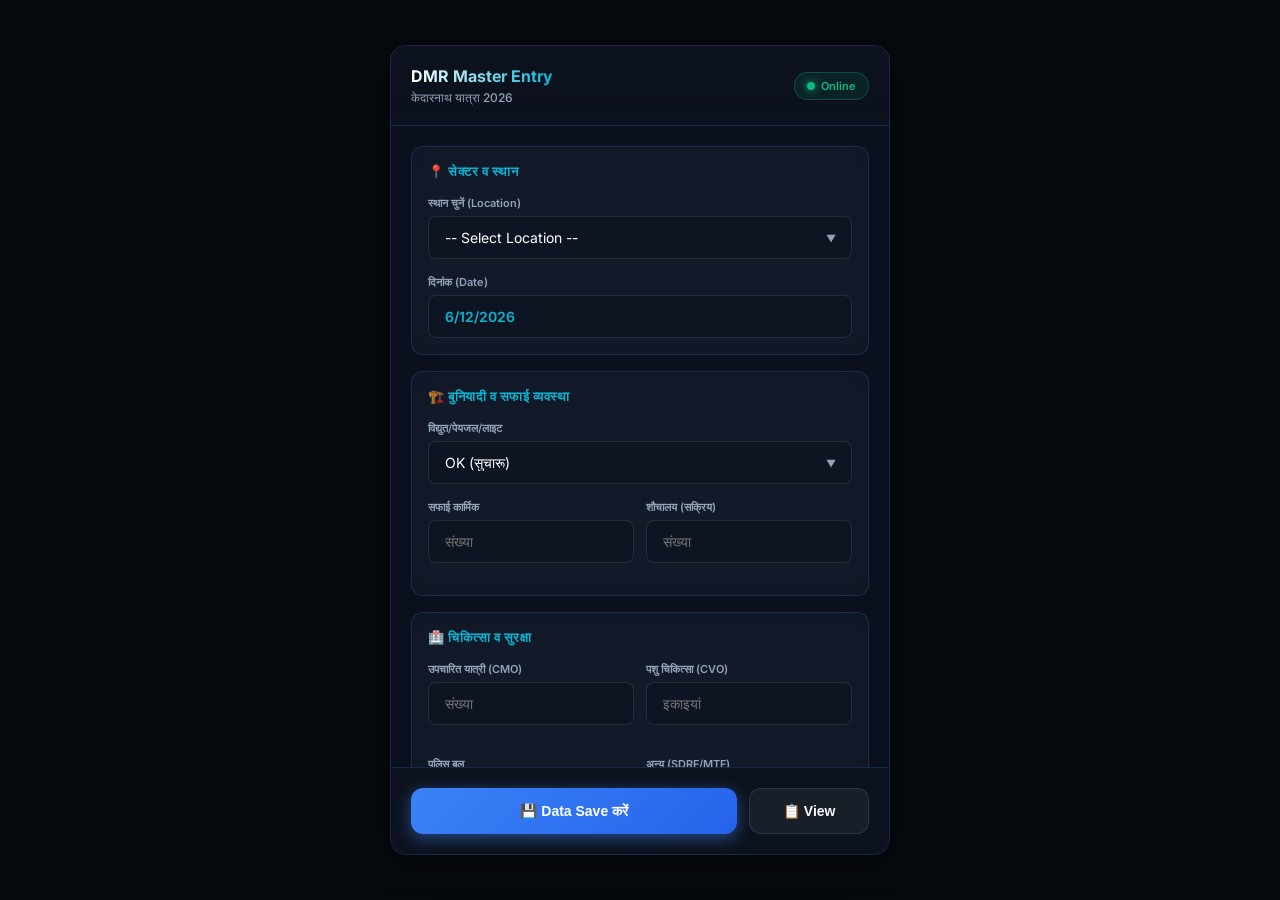
==== dmr_entry.html @ 3276c36f "Initial commit: Yatra GIS Project 2026" ====
<!DOCTYPE html>
<html lang="hi">
<head>
    <meta charset="UTF-8">
    <meta name="viewport" content="width=device-width, initial-scale=1.0, maximum-scale=1.0, user-scalable=no">
    <title>केदारनाथ DMR Master Entry | Offline-First Sync</title>
    <link rel="preconnect" href="https://fonts.googleapis.com">
    <link href="https://fonts.googleapis.com/css2?family=Inter:wght@300;400;500;600;700&display=swap" rel="stylesheet">
    <style>
        :root {
            --bg-deep: #06090e;
            --bg-panel: rgba(13, 19, 31, 0.85);
            --bg-card: rgba(22, 31, 48, 0.7);
            --primary: #3b82f6;
            --primary-glow: rgba(59, 130, 246, 0.5);
            --accent: #06b6d4;
            --green: #10b981;
            --red: #ef4444;
            --yellow: #f59e0b;
            --border: rgba(59, 130, 246, 0.2);
            --text-main: #f8fafc;
            --text-muted: #94a3b8;
            --shadow: 0 8px 32px 0 rgba(0, 0, 0, 0.37);
            --radius: 16px;
        }

        * { margin: 0; padding: 0; box-sizing: border-box; }

        body {
            font-family: 'Inter', sans-serif;
            background: var(--bg-deep) url('https://images.unsplash.com/photo-1626621341517-bbf3d9990a23?auto=format&fit=crop&q=80&w=2070&ixlib=rb-4.0.3') no-repeat center center fixed;
            background-size: cover;
            color: var(--text-main);
            display: flex;
            justify-content: center;
            align-items: center;
            min-height: 100vh;
            backdrop-filter: blur(8px);
            -webkit-backdrop-filter: blur(8px);
        }

        /* Glassmorphism Container */
        .app-container {
            width: 100%;
            max-width: 500px;
            height: 100vh;
            background: var(--bg-panel);
            backdrop-filter: blur(16px);
            -webkit-backdrop-filter: blur(16px);
            border-left: 1px solid var(--border);
            border-right: 1px solid var(--border);
            display: flex;
            flex-direction: column;
            position: relative;
            box-shadow: var(--shadow);
            overflow: hidden;
        }

        @media (min-width: 600px) {
            .app-container {
                height: 90vh;
                border-radius: var(--radius);
                border: 1px solid var(--border);
            }
        }

        /* Header */
        header {
            padding: 20px;
            border-bottom: 1px solid var(--border);
            display: flex;
            justify-content: space-between;
            align-items: center;
            background: linear-gradient(180deg, rgba(13,19,31,0.95) 0%, rgba(13,19,31,0) 100%);
        }
        .title h1 {
            font-size: 16px;
            font-weight: 700;
            background: linear-gradient(90deg, #fff, var(--accent));
            -webkit-background-clip: text;
            -webkit-text-fill-color: transparent;
        }
        .title p {
            font-size: 12px;
            color: var(--text-muted);
            margin-top: 4px;
            font-weight: 500;
        }
        
        /* Network Status Badge */
        .network-status {
            display: flex;
            align-items: center;
            gap: 6px;
            padding: 6px 12px;
            border-radius: 20px;
            font-size: 11px;
            font-weight: 600;
            background: rgba(16, 185, 129, 0.1);
            border: 1px solid rgba(16, 185, 129, 0.3);
            color: var(--green);
            transition: all 0.3s ease;
        }
        .network-status.offline {
            background: rgba(245, 158, 11, 0.1);
            border-color: rgba(245, 158, 11, 0.3);
            color: var(--yellow);
        }
        .status-dot {
            width: 8px;
            height: 8px;
            border-radius: 50%;
            background: var(--green);
            box-shadow: 0 0 8px var(--green);
        }
        .network-status.offline .status-dot {
            background: var(--yellow);
            box-shadow: 0 0 8px var(--yellow);
            animation: pulse 1.5s infinite;
        }

        @keyframes pulse {
            0% { transform: scale(0.95); opacity: 0.5; }
            50% { transform: scale(1.2); opacity: 1; }
            100% { transform: scale(0.95); opacity: 0.5; }
        }

        /* Sync Banner */
        .sync-banner {
            display: none;
            background: linear-gradient(90deg, var(--primary), var(--accent));
            color: white;
            padding: 8px;
            text-align: center;
            font-size: 12px;
            font-weight: 600;
            cursor: pointer;
            animation: slideDown 0.3s ease-out forwards;
        }
        .sync-banner.active { display: block; }
        @keyframes slideDown {
            from { transform: translateY(-100%); }
            to { transform: translateY(0); }
        }

        /* Main Content */
        .main-content {
            flex: 1;
            overflow-y: auto;
            padding: 20px;
            scrollbar-width: none; /* Firefox */
        }
        .main-content::-webkit-scrollbar { display: none; } /* Chrome */

        /* Form Groups */
        .form-section {
            background: var(--bg-card);
            border: 1px solid var(--border);
            border-radius: 12px;
            padding: 16px;
            margin-bottom: 16px;
            box-shadow: inset 0 0 20px rgba(0,0,0,0.2);
        }
        .form-section-title {
            font-size: 13px;
            font-weight: 700;
            color: var(--accent);
            margin-bottom: 16px;
            display: flex;
            align-items: center;
            gap: 8px;
            text-transform: uppercase;
            letter-spacing: 0.5px;
        }

        .form-group {
            margin-bottom: 16px;
            position: relative;
        }
        .form-group:last-child { margin-bottom: 0; }
        
        label {
            display: block;
            font-size: 11px;
            color: var(--text-muted);
            margin-bottom: 6px;
            font-weight: 600;
        }
        
        select, input[type="number"], input[type="text"] {
            width: 100%;
            background: rgba(13, 19, 31, 0.6);
            border: 1px solid rgba(255, 255, 255, 0.1);
            color: white;
            padding: 12px 16px;
            border-radius: 8px;
            font-family: inherit;
            font-size: 14px;
            outline: none;
            transition: all 0.2s ease;
            appearance: none;
        }
        select:focus, input:focus {
            border-color: var(--primary);
            box-shadow: 0 0 0 2px rgba(59, 130, 246, 0.2);
        }

        /* Custom Select Arrow */
        .select-wrapper { position: relative; }
        .select-wrapper::after {
            content: "▼";
            font-size: 10px;
            color: var(--text-muted);
            position: absolute;
            right: 16px;
            top: 50%;
            transform: translateY(-50%);
            pointer-events: none;
        }

        /* Action Buttons */
        .action-container {
            padding: 20px;
            background: rgba(13, 19, 31, 0.95);
            border-top: 1px solid var(--border);
            display: flex;
            gap: 12px;
        }

        .btn {
            flex: 1;
            padding: 14px;
            border-radius: 12px;
            font-weight: 700;
            font-size: 14px;
            border: none;
            cursor: pointer;
            transition: all 0.2s ease;
            display: flex;
            justify-content: center;
            align-items: center;
            gap: 8px;
        }
        .btn-save {
            background: linear-gradient(135deg, var(--primary), #2563eb);
            color: white;
            box-shadow: 0 4px 15px var(--primary-glow);
        }
        .btn-save:hover {
            transform: translateY(-2px);
            box-shadow: 0 6px 20px var(--primary-glow);
        }
        .btn-save:active { transform: translateY(0); }

        .btn-view {
            background: rgba(255, 255, 255, 0.05);
            color: var(--text-main);
            border: 1px solid rgba(255, 255, 255, 0.1);
            flex: 0.3;
        }
        .btn-view:hover { background: rgba(255, 255, 255, 0.1); }

        /* Tabs (View Mode) */
        .view-mode-overlay {
            position: absolute;
            top: 0; left: 0; width: 100%; height: 100%;
            background: var(--bg-deep);
            z-index: 100;
            transform: translateX(100%);
            transition: transform 0.3s cubic-bezier(0.4, 0, 0.2, 1);
            display: flex;
            flex-direction: column;
        }
        .view-mode-overlay.active { transform: translateX(0); }

        .view-header {
            padding: 20px;
            border-bottom: 1px solid var(--border);
            display: flex;
            align-items: center;
            justify-content: space-between;
        }
        .back-btn {
            background: none; border: none;
            color: var(--accent); font-size: 14px; font-weight: 600;
            cursor: pointer; display: flex; align-items: center; gap: 4px;
        }

        .table-container {
            flex: 1;
            overflow: auto;
            padding: 16px;
        }
        table {
            width: 100%;
            border-collapse: collapse;
            font-size: 12px;
        }
        th, td {
            padding: 12px 8px;
            text-align: left;
            border-bottom: 1px solid rgba(255, 255, 255, 0.05);
            white-space: nowrap;
        }
        th {
            background: rgba(255,255,255,0.02);
            color: var(--text-muted);
            font-weight: 600;
            position: sticky;
            top: 0;
            backdrop-filter: blur(10px);
        }
        tr:hover td { background: rgba(255,255,255,0.02); }

        .empty-state {
            text-align: center;
            padding: 40px 20px;
            color: var(--text-muted);
            font-size: 14px;
        }

        /* Toast Message */
        .toast {
            position: absolute;
            bottom: 90px; left: 50%; transform: translateX(-50%) translateY(20px);
            background: rgba(16, 185, 129, 0.9);
            color: white;
            padding: 12px 24px;
            border-radius: 30px;
            font-size: 13px; font-weight: 600;
            opacity: 0; pointer-events: none;
            transition: all 0.3s cubic-bezier(0.4, 0, 0.2, 1);
            box-shadow: 0 10px 25px rgba(16, 185, 129, 0.3);
            z-index: 200;
        }
        .toast.show { opacity: 1; transform: translateX(-50%) translateY(0); }

    </style>
</head>
<body>

    <div class="app-container">
        <!-- Header -->
        <header>
            <div class="title">
                <h1>DMR Master Entry</h1>
                <p>केदारनाथ यात्रा 2026</p>
            </div>
            <div class="network-status" id="networkStatus">
                <div class="status-dot"></div>
                <span id="networkText">Online</span>
            </div>
        </header>

        <!-- Offline Sync Banner -->
        <div class="sync-banner" id="syncBanner" onclick="syncData()">
            ☁️ <span id="unsyncedCount">0</span> Records Pending Sync. Tap to Sync.
        </div>

        <!-- Form Area -->
        <div class="main-content" id="formArea">
            
            <div class="form-section">
                <div class="form-section-title">📍 सेक्टर व स्थान</div>
                <div class="form-group">
                    <label>स्थान चुनें (Location)</label>
                    <div class="select-wrapper">
                        <select id="location" required>
                            <option value="">-- Select Location --</option>
                            <option value="1. सिरोबगड से जवाडी वाईपास">1. सिरोबगड से जवाडी वाईपास</option>
                            <option value="2. जवाडी वाईपास रुद्रप्रयाग-तिलवाड़ा">2. जवाडी वाईपास रुद्रप्रयाग-तिलवाड़ा</option>
                            <option value="3. तिलवाडा से अगस्त्यमुनि">3. तिलवाडा से अगस्त्यमुनि</option>
                            <option value="4. अगस्त्यमुनि से कुण्ड">4. अगस्त्यमुनि से कुण्ड</option>
                            <option value="5. कुण्ड से गुप्तकाशी">5. कुण्ड से गुप्तकाशी</option>
                            <option value="6. गुप्तकाशी से फाटा">6. गुप्तकाशी से फाटा</option>
                            <option value="7. फाटा से सोनप्रयाग">7. फाटा से सोनप्रयाग</option>
                            <option value="8. सोनप्रयाग">8. सोनप्रयाग</option>
                            <option value="9. गौरीकुण्ड">9. गौरीकुण्ड</option>
                            <option value="10. भीमबली">10. भीमबली</option>
                            <option value="11. बडी लिनचैली">11. बडी लिनचैली</option>
                            <option value="12. केदारनाथ घौडा पडाव">12. केदारनाथ घौडा पडाव</option>
                            <option value="13. केदारनाथ हैलीपैड">13. केदारनाथ हैलीपैड</option>
                            <option value="14. केदारनाथ मन्दिर">14. केदारनाथ मन्दिर</option>
                        </select>
                    </div>
                </div>
                <div class="form-group">
                    <label>दिनांक (Date)</label>
                    <input type="text" id="reportDate" readonly style="color: var(--accent); font-weight: 600;">
                </div>
            </div>

            <div class="form-section">
                <div class="form-section-title">🏗️ बुनियादी व सफाई व्यवस्था</div>
                <div class="form-group">
                    <label>विद्युत/पेयजल/लाइट</label>
                    <div class="select-wrapper">
                        <select id="infrastructure">
                            <option value="OK">OK (सुचारू)</option>
                            <option value="Not OK">Not OK (बाधित)</option>
                        </select>
                    </div>
                </div>
                <div style="display: flex; gap: 12px;">
                    <div class="form-group" style="flex:1;">
                        <label>सफाई कार्मिक</label>
                        <input type="number" id="cleaningStaff" placeholder="संख्या" min="0">
                    </div>
                    <div class="form-group" style="flex:1;">
                        <label>शौचालय (सक्रिय)</label>
                        <input type="number" id="toilets" placeholder="संख्या" min="0">
                    </div>
                </div>
            </div>

            <div class="form-section">
                <div class="form-section-title">🏥 चिकित्सा व सुरक्षा</div>
                <div style="display: flex; gap: 12px;">
                    <div class="form-group" style="flex:1;">
                        <label>उपचारित यात्री (CMO)</label>
                        <input type="number" id="cmoTreated" placeholder="संख्या" min="0">
                    </div>
                    <div class="form-group" style="flex:1;">
                        <label>पशु चिकित्सा (CVO)</label>
                        <input type="number" id="cvoUnits" placeholder="इकाइयां" min="0">
                    </div>
                </div>
                <div style="display: flex; gap: 12px; margin-top: 16px;">
                    <div class="form-group" style="flex:1;">
                        <label>पुलिस बल</label>
                        <input type="number" id="policeForce" placeholder="तैनात बल" min="0">
                    </div>
                    <div class="form-group" style="flex:1;">
                        <label>अन्य (SDRF/MTF)</label>
                        <input type="number" id="otherForces" placeholder="तैनात बल" min="0">
                    </div>
                </div>
            </div>

            <div class="form-section">
                <div class="form-section-title">🚶 यात्री व परिवहन व्यवस्था</div>
                <div style="display: flex; gap: 12px;">
                    <div class="form-group" style="flex:1;">
                        <label>यात्री प्रवाह (प्रतिदिन)</label>
                        <input type="number" id="pilgrims" placeholder="यात्री संख्या" min="0">
                    </div>
                    <div class="form-group" style="flex:1;">
                        <label>चैकिंग किए घोड़े/खच्चर</label>
                        <input type="number" id="horses" placeholder="संख्या" min="0">
                    </div>
                </div>
            </div>

            <div class="form-section">
                <div class="form-section-title">♻️ कूड़ा निस्तारण (Kg)</div>
                <div style="display: flex; gap: 12px;">
                    <div class="form-group" style="flex:1;">
                        <label>ठोस अपशिष्ट (Solid Waste)</label>
                        <input type="number" id="solidWaste" placeholder="Kg" min="0">
                    </div>
                    <div class="form-group" style="flex:1;">
                        <label>जैविक कूड़ा (Organic)</label>
                        <input type="number" id="organicWaste" placeholder="Kg" min="0">
                    </div>
                </div>
            </div>

            <div style="height: 20px;"></div> <!-- Bottom Padding padding -->
        </div>

        <!-- Action Bar -->
        <div class="action-container">
            <button class="btn btn-save" onclick="saveData()">💾 Data Save करें</button>
            <button class="btn btn-view" onclick="toggleViewMode()">📋 View</button>
        </div>

        <!-- View Mode Overlay -->
        <div class="view-mode-overlay" id="viewOverlay">
            <div class="view-header">
                <div style="font-weight: 700; color: white;">दैनिक रिपोर्ट (DMR)</div>
                <button class="back-btn" onclick="toggleViewMode()">✕ Close</button>
            </div>
            
            <div class="table-container">
                <div id="tableContent">
                    <!-- Table rendered here via JS -->
                </div>
            </div>
            
            <div class="action-container" style="background: transparent;">
                <button class="btn" style="background: rgba(255,255,255,0.1); color: white;" onclick="exportCSV()">📥 Download CSV</button>
            </div>
        </div>

        <div class="toast" id="toast">✅ Data Saved Offline !</div>
    </div>

    <!-- Application Logic (Offline First) -->
    <script>
        // Set Today's Date
        document.getElementById('reportDate').value = new Date().toLocaleDateString('hi-IN');

        // State variables
        let isOnline = navigator.onLine;
        let pendingSync = [];
        let allRecords = JSON.parse(localStorage.getItem('dmr_data')) || [];

        // Network Listener
        window.addEventListener('online', updateNetworkStatus);
        window.addEventListener('offline', updateNetworkStatus);

        function updateNetworkStatus() {
            isOnline = navigator.onLine;
            const badge = document.getElementById('networkStatus');
            const text = document.getElementById('networkText');
            
            if (isOnline) {
                badge.classList.remove('offline');
                text.textContent = 'Online';
                checkPendingSync();
            } else {
                badge.classList.add('offline');
                text.textContent = 'Offline Saving';
            }
        }

        // Check if there's data to sync to cloud
        function checkPendingSync() {
            pendingSync = allRecords.filter(r => !r.synced);
            const banner = document.getElementById('syncBanner');
            if (pendingSync.length > 0 && isOnline) {
                document.getElementById('unsyncedCount').textContent = pendingSync.length;
                banner.classList.add('active');
            } else {
                banner.classList.remove('active');
            }
        }

        // Initial check
        updateNetworkStatus();

        // Main Save Function
        function saveData() {
            const loc = document.getElementById('location').value;
            if (!loc) {
                alert('कृपया स्थान (Location) चुनें');
                return;
            }

            const record = {
                id: Date.now(),
                date: document.getElementById('reportDate').value,
                location: loc,
                infrastructure: document.getElementById('infrastructure').value || 'OK',
                cleaningStaff: document.getElementById('cleaningStaff').value || '0',
                toilets: document.getElementById('toilets').value || '0',
                cmoTreated: document.getElementById('cmoTreated').value || '-',
                cvoUnits: document.getElementById('cvoUnits').value || '-',
                policeForce: document.getElementById('policeForce').value || '-',
                otherForces: document.getElementById('otherForces').value || '-',
                pilgrims: document.getElementById('pilgrims').value || '-',
                horses: document.getElementById('horses').value || '-',
                solidWaste: document.getElementById('solidWaste').value || '-',
                organicWaste: document.getElementById('organicWaste').value || '-',
                synced: false // Default to offline until synced
            };

            // Remove existing record for this location today if any, to act as update/upsert
            allRecords = allRecords.filter(r => !(r.location === record.location && r.date === record.date));
            allRecords.push(record);
            
            // Save to LocalStorage
            localStorage.setItem('dmr_data', JSON.stringify(allRecords));

            // Reset form partly (keep location but clear numbers)
            ['cleaningStaff','toilets','cmoTreated','cvoUnits','policeForce','otherForces','pilgrims','horses','solidWaste','organicWaste'].forEach(id => {
                document.getElementById(id).value = '';
            });

            // Show Toast & Banner Strategy
            showToast(isOnline ? '✅ Data Saved & Queued!' : '💾 Saved Offline Successfully!');
            checkPendingSync();
            
            // Re-render table if open
            renderTable();
        }

        // Sync Data to "Cloud" (Simulation)
        function syncData() {
            if (!isOnline) {
                alert('You are offline. Please connect to internet to sync.');
                return;
            }
            
            const btn = document.getElementById('syncBanner');
            btn.innerHTML = '🔄 Syncing to Cloud...';
            
            // Simulate API Call duration
            setTimeout(() => {
                allRecords.forEach(r => r.synced = true);
                localStorage.setItem('dmr_data', JSON.stringify(allRecords));
                checkPendingSync();
                btn.innerHTML = '☁️ <span id="unsyncedCount">0</span> Records Pending Sync. Tap to Sync.';
                showToast('🚀 All Data Synced with Master Dashboard!');
                renderTable(); // Update status in table
            }, 1500);
        }

        // Toggle Table View
        function toggleViewMode() {
            const overlay = document.getElementById('viewOverlay');
            overlay.classList.toggle('active');
            if (overlay.classList.contains('active')) {
                renderTable();
            }
        }

        // Draw Table
        function renderTable() {
            const container = document.getElementById('tableContent');
            if (allRecords.length === 0) {
                container.innerHTML = '<div class="empty-state">No Data Entered Yet.</div>';
                return;
            }

            // Group latest records by location for today (or sort descending)
            // Just show all for this demo, latest first
            const sorted = [...allRecords].sort((a,b) => b.id - a.id);

            let html = `
                <table>
                    <thead>
                        <tr>
                            <th>Status</th>
                            <th>Location</th>
                            <th>Infra</th>
                            <th>Clean Staff</th>
                            <th>Toilets</th>
                            <th>CMO</th>
                            <th>CVO</th>
                            <th>Police</th>
                            <th>Pilgrims</th>
                            <th>Horses</th>
                            <th>S-Waste</th>
                            <th>O-Waste</th>
                        </tr>
                    </thead>
                    <tbody>
            `;

            sorted.forEach(r => {
                html += `
                    <tr>
                        <td style="color: ${r.synced ? 'var(--green)' : 'var(--yellow)'}">
                            ${r.synced ? '☁️ Synced' : '💾 Offline'}
                        </td>
                        <td style="font-weight:600; color:var(--accent)">${r.location}</td>
                        <td>${r.infrastructure}</td>
                        <td>${r.cleaningStaff}</td>
                        <td>${r.toilets}</td>
                        <td>${r.cmoTreated}</td>
                        <td>${r.cvoUnits}</td>
                        <td>${r.policeForce}</td>
                        <td>${r.pilgrims}</td>
                        <td>${r.horses}</td>
                        <td>${r.solidWaste}</td>
                        <td>${r.organicWaste}</td>
                    </tr>
                `;
            });

            html += `</tbody></table>`;
            container.innerHTML = html;
        }

        // Export as CSV
        function exportCSV() {
            if (allRecords.length === 0) return;
            
            const headers = ['Date', 'Location', 'Infra', 'Clean Staff', 'Toilets', 'CMO Treated', 'CVO Units', 'Police', 'Other Forces', 'Pilgrims', 'Horses Checked', 'Solid Waste(Kg)', 'Organic Waste(Kg)', 'Sync Status'];
            
            const rows = allRecords.map(r => [
                r.date, r.location, r.infrastructure, r.cleaningStaff, r.toilets, r.cmoTreated, r.cvoUnits, r.policeForce, r.otherForces, r.pilgrims, r.horses, r.solidWaste, r.organicWaste, r.synced ? 'Synced' : 'Offline'
            ]);

            const csvContent = [headers, ...rows]
                .map(e => e.map(item => `"${item}"`).join(","))
                .join("\n");

            const blob = new Blob(["\uFEFF"+csvContent], { type: 'text/csv;charset=utf-8;' });
            const link = document.createElement("a");
            const url = URL.createObjectURL(blob);
            link.setAttribute("href", url);
            link.setAttribute("download", `DMR_Master_${new Date().toISOString().slice(0,10)}.csv`);
            link.style.visibility = 'hidden';
            document.body.appendChild(link);
            link.click();
            document.body.removeChild(link);
        }

        // Custom Toast UI
        function showToast(msg) {
            const toast = document.getElementById('toast');
            toast.textContent = msg;
            toast.classList.add('show');
            setTimeout(() => toast.classList.remove('show'), 3000);
        }

    </script>
</body>
</html>
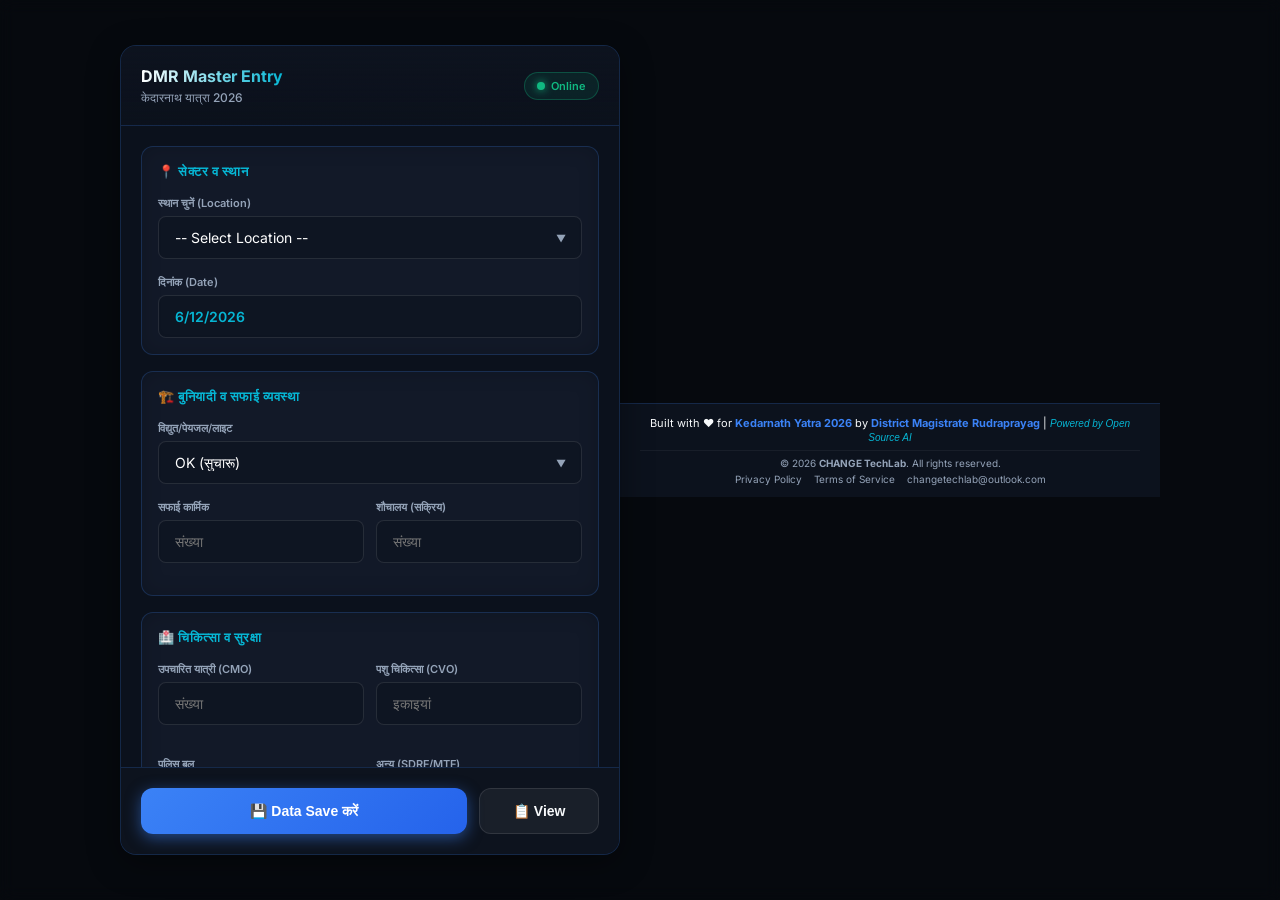
==== commit 0e8908c5: "Update: DDMA-DEOC report & Darshan data 18.05.2026 | Daily: 30118, Cumulative: 665140" ====
--- a/dmr_entry.html
+++ b/dmr_entry.html
@@ -707,5 +707,71 @@
         }
 
     </script>
+
+    <style>
+        .yatra-footer {
+            background: rgba(13, 19, 31, 0.95);
+            color: var(--text-muted);
+            padding: 12px 20px;
+            border-top: 1px solid var(--border);
+            font-family: 'Inter', sans-serif;
+            text-align: center;
+        }
+        .footer-content {
+            max-width: 500px;
+            margin: 0 auto;
+        }
+        .built-by {
+            margin: 0 0 6px 0;
+            color: var(--text-main);
+            font-size: 11px;
+        }
+        .built-by strong {
+            color: var(--primary);
+        }
+        .ai-power {
+            font-style: italic;
+            color: var(--accent);
+            font-size: 10px;
+        }
+        .footer-bottom {
+            font-size: 10px;
+            display: flex;
+            flex-direction: column;
+            gap: 4px;
+            border-top: 1px solid rgba(255, 255, 255, 0.05);
+            padding-top: 6px;
+        }
+        .footer-links {
+            display: flex;
+            justify-content: center;
+            gap: 12px;
+        }
+        .footer-links a {
+            color: var(--text-muted);
+            text-decoration: none;
+            transition: color 0.2s;
+        }
+        .footer-links a:hover {
+            color: var(--primary);
+        }
+    </style>
+    <footer class="yatra-footer">
+        <div class="footer-content">
+            <p class="built-by">
+                Built with ❤️ for <strong>Kedarnath Yatra 2026</strong> by 
+                <strong>District Magistrate Rudraprayag</strong> | 
+                <span class="ai-power">Powered by Open Source AI</span>
+            </p>
+            <div class="footer-bottom">
+                <span>© 2026 <strong>CHANGE TechLab</strong>. All rights reserved.</span>
+                <nav class="footer-links">
+                    <a href="#">Privacy Policy</a>
+                    <a href="#">Terms of Service</a>
+                    <a href="mailto:changetechlab@outlook.com">changetechlab@outlook.com</a>
+                </nav>
+            </div>
+        </div>
+    </footer>
 </body>
 </html>
